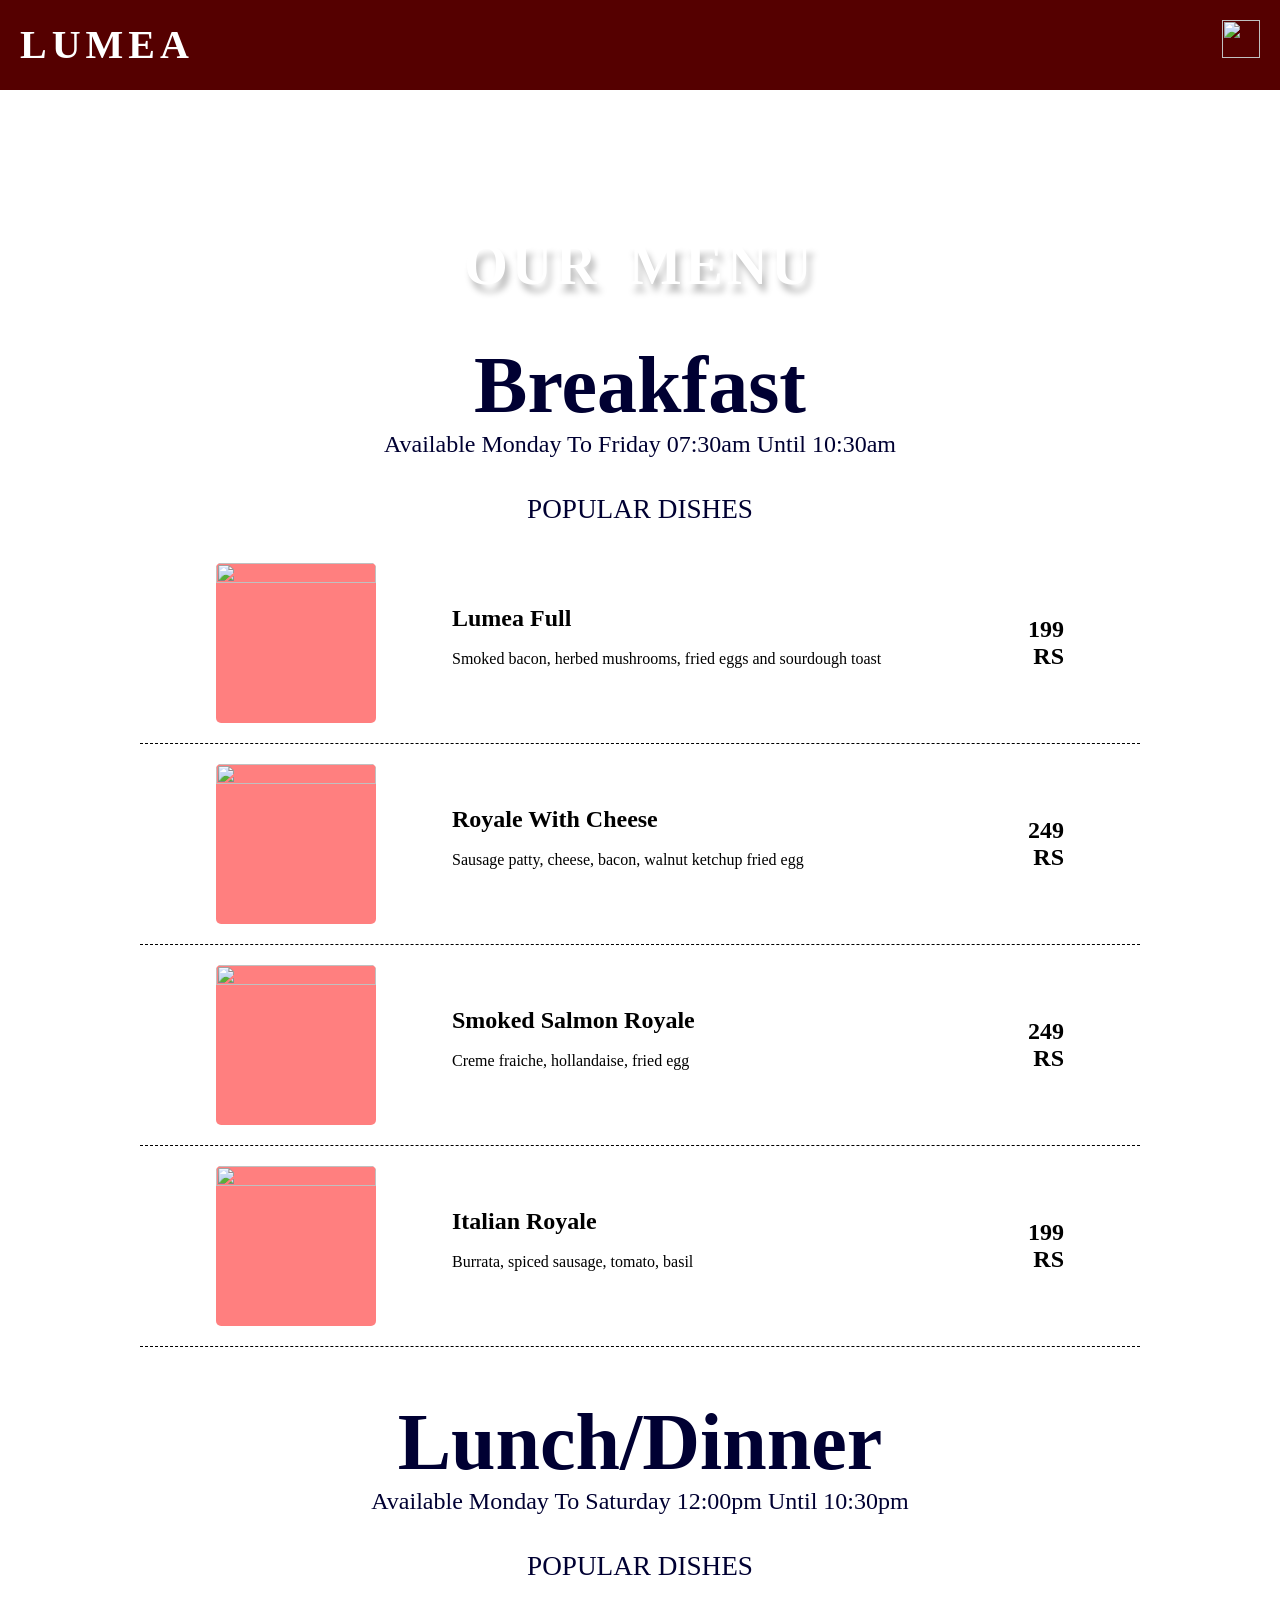
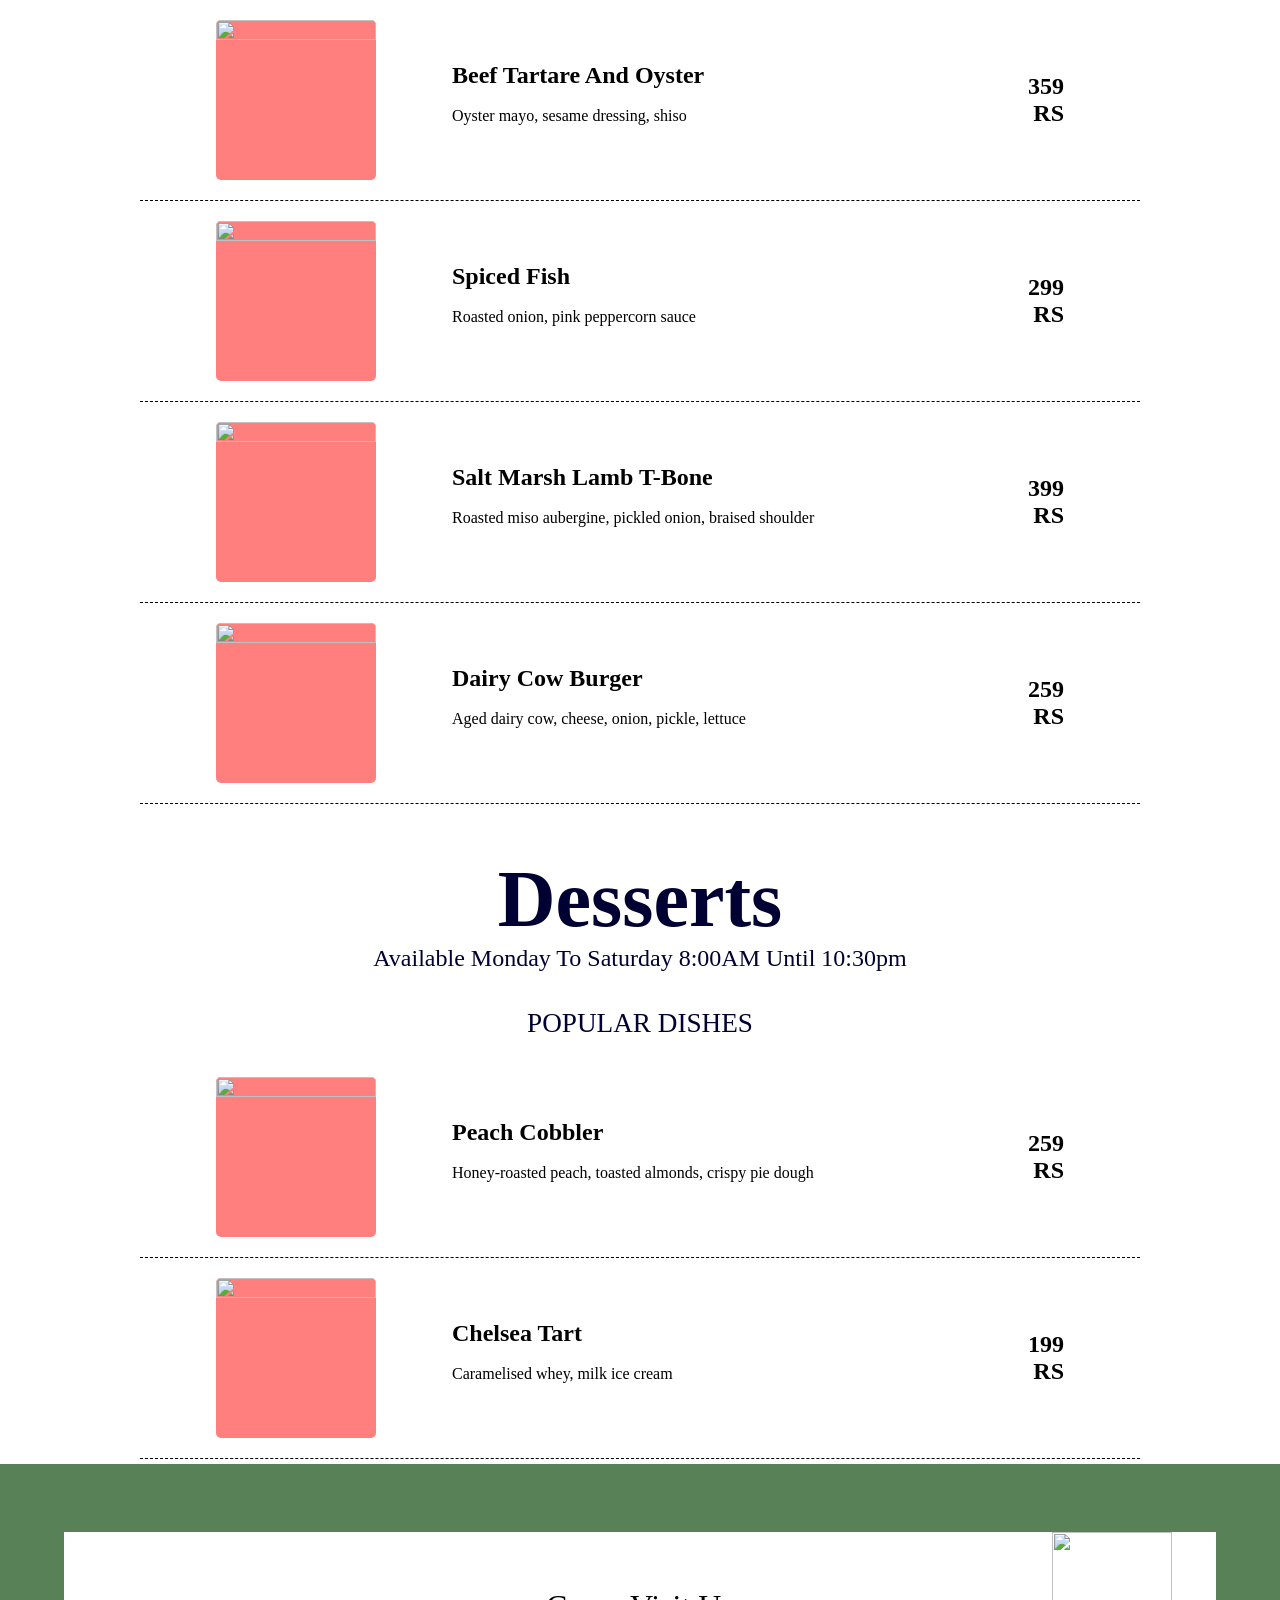
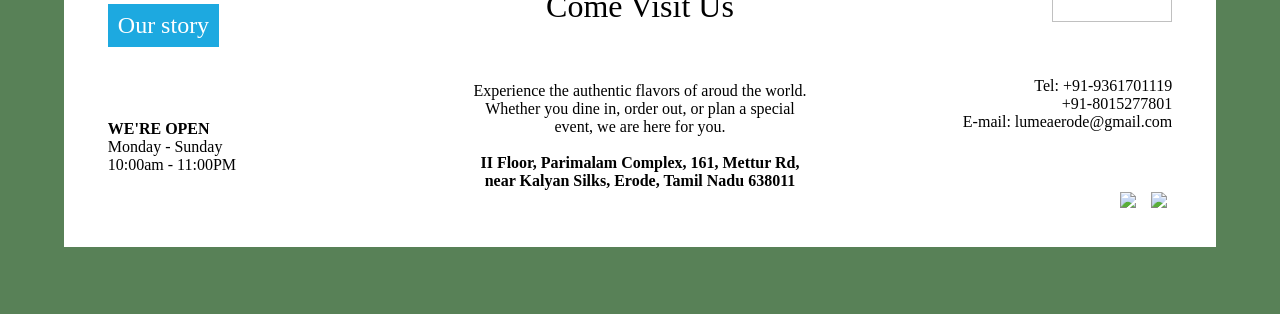
==== Resmenu-2.html @ c438c043 "Add files via upload" ====
<!DOCTYPE html>
<html lang="en">
<head>
    <meta charset="UTF-8">
    <meta name="viewport" content="width=device-width, initial-scale=1.0">
    <title>Menu</title>

    <style>

    * {
    margin: 0px;
    padding: 0px;
    scroll-behavior: smooth;
    }

    @font-face {
    font-family: "Porcine-Heavy";
    src: url("./Porcine-Heavy.ttf");
}

@font-face {
    font-family: "OpenSans-Light";
    src: url("./OpenSans-Light.ttf");
}

@font-face {
    font-family: "Bolularegular";
    src: url("./Bolularegular.otf");
}

@font-face {
    font-family: "Beyond\ Wonderland";
    src: url("./Beyond\ Wonderland.ttf");
}

@font-face {
    font-family: "COILED";
    src: url("./COILED.TTF");
}

@font-face {
    font-family: "anakatrinatan";
    src: url("./anakatrinatan.ttf");
}


/* body
{
    background-image: url(./Menubg.jpg);
    background-size: 100%;
    background-repeat: no-repeat;
} */

    nav
    {
        position: sticky;
        top: 0px;
        z-index: 1;
    }

    .tp {    
    width: 100%;
    height: 90px;
    display: flex;
    flex-wrap: wrap;
    flex-direction: row;
    justify-content: space-between;
    align-items: baseline;
    position: sticky;
    margin-top: 0px;
    z-index: 1;
    background-color: rgb(85, 0, 0);
    }

    h1 {
    color: rgb(255, 255, 255);
    padding-left: 20px;
    padding-top: 20px;
    font-family: "Porcine-Heavy";
    font-size: 2.5rem;
    letter-spacing: 5px;
    }

    .bar {
    /* list-style-image: url("./menu.png"); */
    padding-right: 20px;
    padding-top: 20px;
    }

    .bar img:hover {
    width: 39px;
    height: 39px;
    transition-duration: 200ms;
    transition-timing-function:linear;
    /* border-radius: 10px;
    border: 2px solid white; */
    }



   .BG
   { 
     width: 100%;
     height: auto;
     background-image: url(./Menubg.jpg);
     background-size: 100%;
     background-attachment: fixed;
     background-repeat: no-repeat;
     display: flex;
     flex-wrap: wrap;
     flex-direction: column;
     justify-content: center;
     align-items: center;
   }

    .MENU
    {  
        margin-top: 100px;
        width: 80%;
        height: auto;
        background-color: white;
    }

    .menutitle
    {
        text-align: center;
        font-size: 3.5rem;
        font-family: "anakatrinatan";
        color: white;
        font-weight: 600;
        letter-spacing: 4px;
        word-spacing: 10px;
        text-transform: uppercase;
        text-shadow: 4px 8px 6px rgba(0, 0, 0, 0.25);
        /* background-color: black; */
        background-image: url(./menutitlebg1.jpg);
        height: 150px;
        width: 100%;
        display: flex;
        flex-wrap: wrap;
        justify-content: center;
        align-items: center;
    }

    .menu-content
    {
        width: 100%;
        height: auto;
        display: flex;
        flex-wrap: wrap;
        flex-direction: column;
        justify-content: space-evenly;
        align-items: center;
        row-gap: 25px;
    }

    .content
    {
        width: 100%;
        height: auto;
        border: 2px none;
        
    }
    
    .main
    {
        text-align: center;
        font-size: 5rem;
        font-family: "anakatrinatan";
        color: rgb(0, 0, 50);
        font-weight: 550;
    }

    .main>a{
        text-decoration: none;
        color: rgb(0, 0, 50);
    }

    abbr
    {
        text-decoration: none;
    }

    .side
    {
        text-align: center;
        font-size: 1.5rem;
        font-family: "anakatrinatan";
        color: rgb(0, 0, 50);
        text-transform: capitalize;
    }

    .side-p
    {
        text-align: center;
        font-size: 1.7rem;
        font-family: "anakatrinatan";
        color: rgb(0, 0, 50);
        text-transform:uppercase;
        text-decoration: dotted;
    }

    a:visited
    {
        color: rgb(0, 0, 50);
        text-decoration: none;
    }

    /* .line
    {
        height: 2px;
        border: 2px dotted  rgb(0, 0, 129)  ;
        width: 20%;
        background-color: rgb(0, 0, 129) ;
    } */


    .break-cont
        {
            width: 100%;
            display: grid;
            grid-template-columns: 1fr;
            column-gap: 15px;
        }

    .boxes
        {
            width: 1000px;
            height: 200px;
            background-color: rgb(255, 255, 255);
            border-bottom: 1px dashed black;
            display: flex;
            flex-direction: row;
            justify-content: space-evenly;
            align-items: center;
        }

    .break-img
        {
            width: 160px;
            height: 160px;
            background-color: rgba(255, 0, 0, 0.5);
            border-radius: 5px;
            /* box-shadow: 1px 1px 20px 1px rgba(0, 0, 0, 0.2); */
        }

    .break-img > img
        {
            aspect-ratio: 1/1;
            width: 160px;
            height: auto;
            object-fit: cover;
            border-radius: 5px;
        }

    .dish-name
        {
            font-family: "anakatrinatan";
            font-weight: bold;
            font-size: larger;
            font-size: 1.5rem;
            margin-bottom: 0;
            overflow: hidden;
            text-transform: capitalize;
        }

    .dish-cont
        {
            font-family: "anakatrinatan";
            overflow: hidden;
            height: 50px;
            width: 500px;
        
        }    

    .prize
        {
            font-family: "anakatrinatan";
            text-align: right;
            text-transform: uppercase;
            font-size: 1.5rem;
            font-weight: bolder;
        }    

    
.FOOTER
{
    width: 100%;
    height: 50vh;
    margin-top: 5px;
    background-color: #588157 ;
    display: flex;
    flex-wrap: wrap;
    justify-content: center;
    align-items: center;
}

.footer-nav
{
    height: 70%;
    width: 90%;
    background-color: white;
    display: flex;
    flex-wrap: wrap;
    justify-content: space-evenly;
    align-items: center;
}

.foot-nav-1
{
    width: 30%;
    height: 100%;
    border: 2px black none;
    display: flex;
    flex-wrap: wrap;
    flex-direction: column;
    justify-content: space-evenly;
    align-items: flex-start;
}

.footnav1-button
{
    background-color: rgb(29, 169, 224);
    font-size: 1.5rem;
    color: white;
    font-weight: lighter;
    border: none;
    padding: 8px;
    padding-left: 10px;
    padding-right: 10px;
    font-family: "anakatrinatan";
    transition: ease 1s;
    margin-left: 15px;
}

.footnav1-p
{
    margin-left: 15px;
    font-size: 1rem;
    font-family: "OpenSans-Light";
}    


.foot-nav-2
{
    width: 30%;
    height: 100%;
    border: 2px black none;
    display: flex;
    flex-wrap: wrap;
    flex-direction: column;
    justify-content: space-evenly;
    align-items: center;
}

.footnav2-title
{
    font-family: "COILED";
    font-size:2rem; 
    text-transform: capitalize;
    text-align: center;
}

.footnav2-p
{
    font-size: 1rem;
    font-family: "OpenSans-Light";
    text-align: center;
}


.foot-nav-3
{
    width: 30%;
    height: 100%;
    border: 2px black none;
    display: flex;
    flex-wrap: wrap;
    flex-direction: column;
    justify-content: space-between;
    align-items: flex-end;
}

.footnav3-img
{
    margin-right: 15px;
}

.footnav3-p
{
    font-size: 1rem;
    font-family: "OpenSans-Light";
    text-align: right;
    margin-right: 15px;
    margin-top: 15px;
}

.footnav3-socials
{
    border: 1px none;
    padding: 20px;
    /* /* margin-right: 15px; */
    margin-bottom: 15px; 
    display: flex;
    justify-content: flex-end;
    align-items: flex-end;
    flex-wrap: wrap;
    column-gap: 15px;
}

.footnav1-button > a
{
    color: white;
    text-decoration: none;
}

.footnav1-button > a:visited
{
    color: white;
    text-decoration: none;
}

  



@media only screen and (max-width:910px)
{

    .FOOTER
    {
        width: 100%;
        height: 80vh;
    }
}    

@media only screen and (max-width:615px)
{

     .main
    {
        text-align: center;
        font-size: 2.5rem;
        font-family: "anakatrinatan";
        color: rgb(0, 0, 50);
        font-weight: 550;
    }

     .side
    {
        text-align: center;
        font-size: 1rem;
        font-family: "anakatrinatan";
        color: rgb(0, 0, 50);
    }
    
    .FOOTER
    {
        width: 100%;
        height: 100vh;
    }

    .footer-nav
    {
        display: flex;
        flex-wrap: wrap;
        flex-direction: column;
        justify-content: space-evenly;
        align-items: center;
    }
    .foot-nav-1
    {
        width: 100%;
        height: 30%;
        display: flex;
        flex-wrap: wrap;
        flex-direction: column;
        justify-content: space-evenly;
        align-items: center;
    }  
    .foot-nav-2
    {
        width: 100%;
        height: 30%;
        display: flex;
        flex-wrap: wrap;
        flex-direction: column;
        justify-content: space-evenly;
        align-items: center;
    }  
    .foot-nav-3
    {
        width: 100%;
        height: 30%;
        display: flex;
        flex-wrap: wrap;
        flex-direction: column;
        justify-content: space-evenly;
        align-items: center;
    }  
    
}    

@media only screen and (max-width:540px)
{

    .FOOTER
    {
        width: 100%;
        height: 150vh;
    }

    .footer-nav
    {
        height: 90%;
        display: flex;
        flex-wrap: wrap;
        flex-direction: column;
        justify-content: space-evenly;
        align-items: center;
    }
    .foot-nav-1
    {
        width: 100%;
        height: 30%;
        display: flex;
        flex-wrap: wrap;
        flex-direction: column;
        justify-content: space-evenly;
        align-items: center;
    }  
    .foot-nav-2
    {
        width: 100%;
        height: 30%;
        display: flex;
        flex-wrap: wrap;
        flex-direction: column;
        justify-content: space-evenly;
        align-items: center;
    }  
    .foot-nav-3
    {
        width: 100%;
        height: 30%;
        display: flex;
        flex-wrap: wrap;
        flex-direction: column;
        justify-content: space-evenly;
        align-items: center;
    }  
    
}

@media only screen and (max-width:365px)
{
    
}    

    </style>


</head>
<body>


    <nav>
    <div class="tp">
        <div><h1>LUMEA</h1></div>
        <div class="bar"><a href="./Resnav.html"><img src="./menu.png" height="38px" width="38px"></a></div>
    </div>
    </nav>

    <section class="BG">
    <div class="MENU">
       
        <div class="menutitle"><p>OUR MENU</p></div>

    <div class="menu-content">

        <div class="breakfast-list">

          <div class="content">

                <p class="main"><a href="./Breakfast-Menu1.pdf" target="_blank"><abbr title="click here to view full menu">Breakfast</abbr></a></p>
            <p class="side">Available Monday to Friday 07:30am until 10:30am</p><br><br><p class="side-p">popular dishes</p>
            

          </div><br>    

          <div class="break-cont">

             <div class="boxes">
               <div class="break-img">
                 <img src="./menu-img/break1.jpg">
               </div>
               <div><br><p class="dish-name">Lumea full</p><br>
                  <p class="dish-cont">Smoked bacon, herbed mushrooms, fried eggs and sourdough toast</p>
               </div>
               <div class="prize">199<br>rs</div>
             </div>   

             <div class="boxes">
               <div class="break-img">
                  <img src="./menu-img/break2.jpg">
               </div>
               <div><br><p class="dish-name">Royale with cheese</p><br>
                  <p class="dish-cont">Sausage patty, cheese, bacon, walnut ketchup fried egg</p>
               </div>
               <div class="prize">249<br>rs</div>
             </div>

             <div class="boxes">
               <div class="break-img">
                  <img src="./menu-img/break3.jpg">
               </div>
               <div><br><p class="dish-name">Smoked salmon royale</p><br>
                  <p class="dish-cont">Creme fraiche, hollandaise, fried egg</p>
               </div>
               <div class="prize">249<br>rs</div>
             </div>

             <div class="boxes">
               <div class="break-img">
                  <img src="./menu-img/break4.jpg">
               </div>
               <div><br><p class="dish-name">Italian royale</p><br>
                  <p class="dish-cont">Burrata, spiced sausage, tomato, basil</p>
               </div>
               <div class="prize">199<br>rs</div>
             </div>

        </div>
        </div>
        
        
    

            <div class="line"></div>

            <div class="Lunch-list">

               <div class="content">
                  <p class="main"><a href="./Lunch 1.pdf" target="_blank"><abbr title="click here to view full menu">Lunch/Dinner</abbr></a></p>
                  <p class="side">Available Monday to Saturday 12:00pm until 10:30pm</p><br><br><p class="side-p">popular dishes</p>
               </div><br>

            <div class="break-cont">

             <div class="boxes">
               <div class="break-img">
                 <img src="./menu-img/lunch1.jpg">
               </div>
               <div><br><p class="dish-name">Beef tartare and oyster</p><br>
                  <p class="dish-cont">Oyster mayo, sesame dressing, shiso</p>
               </div>
               <div class="prize">359<br>rs</div>
             </div>   

             <div class="boxes">
               <div class="break-img">
                  <img src="./menu-img/lunch2.jpg">
               </div>
               <div><br><p class="dish-name">Spiced fish</p><br>
                  <p class="dish-cont">Roasted onion, pink peppercorn sauce</p>
               </div>
               <div class="prize">299<br>rs</div>
             </div>

             <div class="boxes">
               <div class="break-img">
                  <img src="./menu-img/lunch3.jpg">
               </div>
               <div><br><p class="dish-name">Salt Marsh lamb T-bone </p><br>
                  <p class="dish-cont">Roasted miso aubergine, pickled onion, braised shoulder</p>
               </div>
               <div class="prize">399<br>rs</div>
             </div>

             <div class="boxes">
               <div class="break-img">
                  <img src="./menu-img/lunch4.jpg">
               </div>
               <div><br><p class="dish-name">Dairy cow burger</p><br>
                  <p class="dish-cont">Aged dairy cow, cheese, onion, pickle, lettuce</p>
               </div>
               <div class="prize">259<br>rs</div>
             </div>

         </div>

        </div>

            <div class="line"></div>



        <div class="desert-list">

            <div class="content">
                <p class="main"><a href="./Dessert-menu-1.pdf" target="_blank"><abbr title="click here to view full menu">Desserts</abbr></a></p>
                <p class="side">Available Monday to Saturday 8:00AM until 10:30pm</p><br><br><p class="side-p">popular dishes</p>
            </div><br>

            <div class="break-cont">

             <div class="boxes">
               <div class="break-img">
                 <img src="./menu-img/dessert1.jpg">
               </div>
               <div><br><p class="dish-name">Peach cobbler</p><br>
                  <p class="dish-cont">Honey-roasted peach, toasted almonds, crispy pie dough</p>
               </div>
               <div class="prize">259<br>rs</div>
             </div>   

             <div class="boxes">
               <div class="break-img">
                  <img src="./menu-img/dessert2.jpg">
               </div>
               <div><br><p class="dish-name">Chelsea tart</p><br>
                  <p class="dish-cont">Caramelised whey, milk ice cream</p>
               </div>
               <div class="prize">199<br>rs</div>
             </div>

             <!-- <div class="boxes">
               <div class="break-img">
                  <img>
               </div>
               <div><p class="dish-name">Lorem ipsum dolor</p>
                  <p class="dish-cont">Lorem ipsum, dolor sit amet consectetur adipisicing.</p>
               </div>
               <div>1000rs</div>
             </div>

             <div class="boxes">
               <div class="break-img">
                  <img>
               </div>
               <div><p class="dish-name">Lorem ipsum dolor</p>
                  <p class="dish-cont">Lorem ipsum, dolor sit amet consectetur adipisicing.</p>
               </div>
               <div>1000rs</div>
             </div> -->

         </div>
        </div>    
  

     </div>
    </div>
    </section>


    <section class="FOOTER">

        <div class="footer-nav">

         <div class="foot-nav-1">
               <button class="footnav1-button"><a href="./ResStory.html">Our story</a></button>
               <p class="footnav1-p">
                <b>WE'RE OPEN</b><br>
                Monday - Sunday<br>
                10:00am - 11:00PM<br>
               </p>
         </div>

         <div class="foot-nav-2">
                <p class="footnav2-title">Come Visit Us</p>
                <p class="footnav2-p">
                    Experience the authentic flavors of aroud the world. Whether you dine in, order out, or plan a special event, 
                    we are here for you.<br><br>
                    <b>II Floor, Parimalam Complex, 161, Mettur Rd, near Kalyan Silks, Erode, Tamil Nadu 638011</b>
                </p>    
         </div>

         <div class="foot-nav-3">
                <img class="footnav3-img" src="./foot-nav-3img.jpg" height="90px" width="120px">
                <p class="footnav3-p">
                    Tel: +91-9361701119<br>
                    +91-8015277801<br>
                    E-mail: lumeaerode@gmail.com     
                </p>
                <div class="footnav3-socials">
                     <a href="https://www.instagram.com/instagram/?hl=en" target="_blank"><img src="./instagram (1).png"></a>
                     <a href="https://www.whatsapp.com/" target="_blank"><img src="./whatsapp (1).png"></a>
                </div>
         </div>
        </div>   
    </section>
    
</body>
</html>
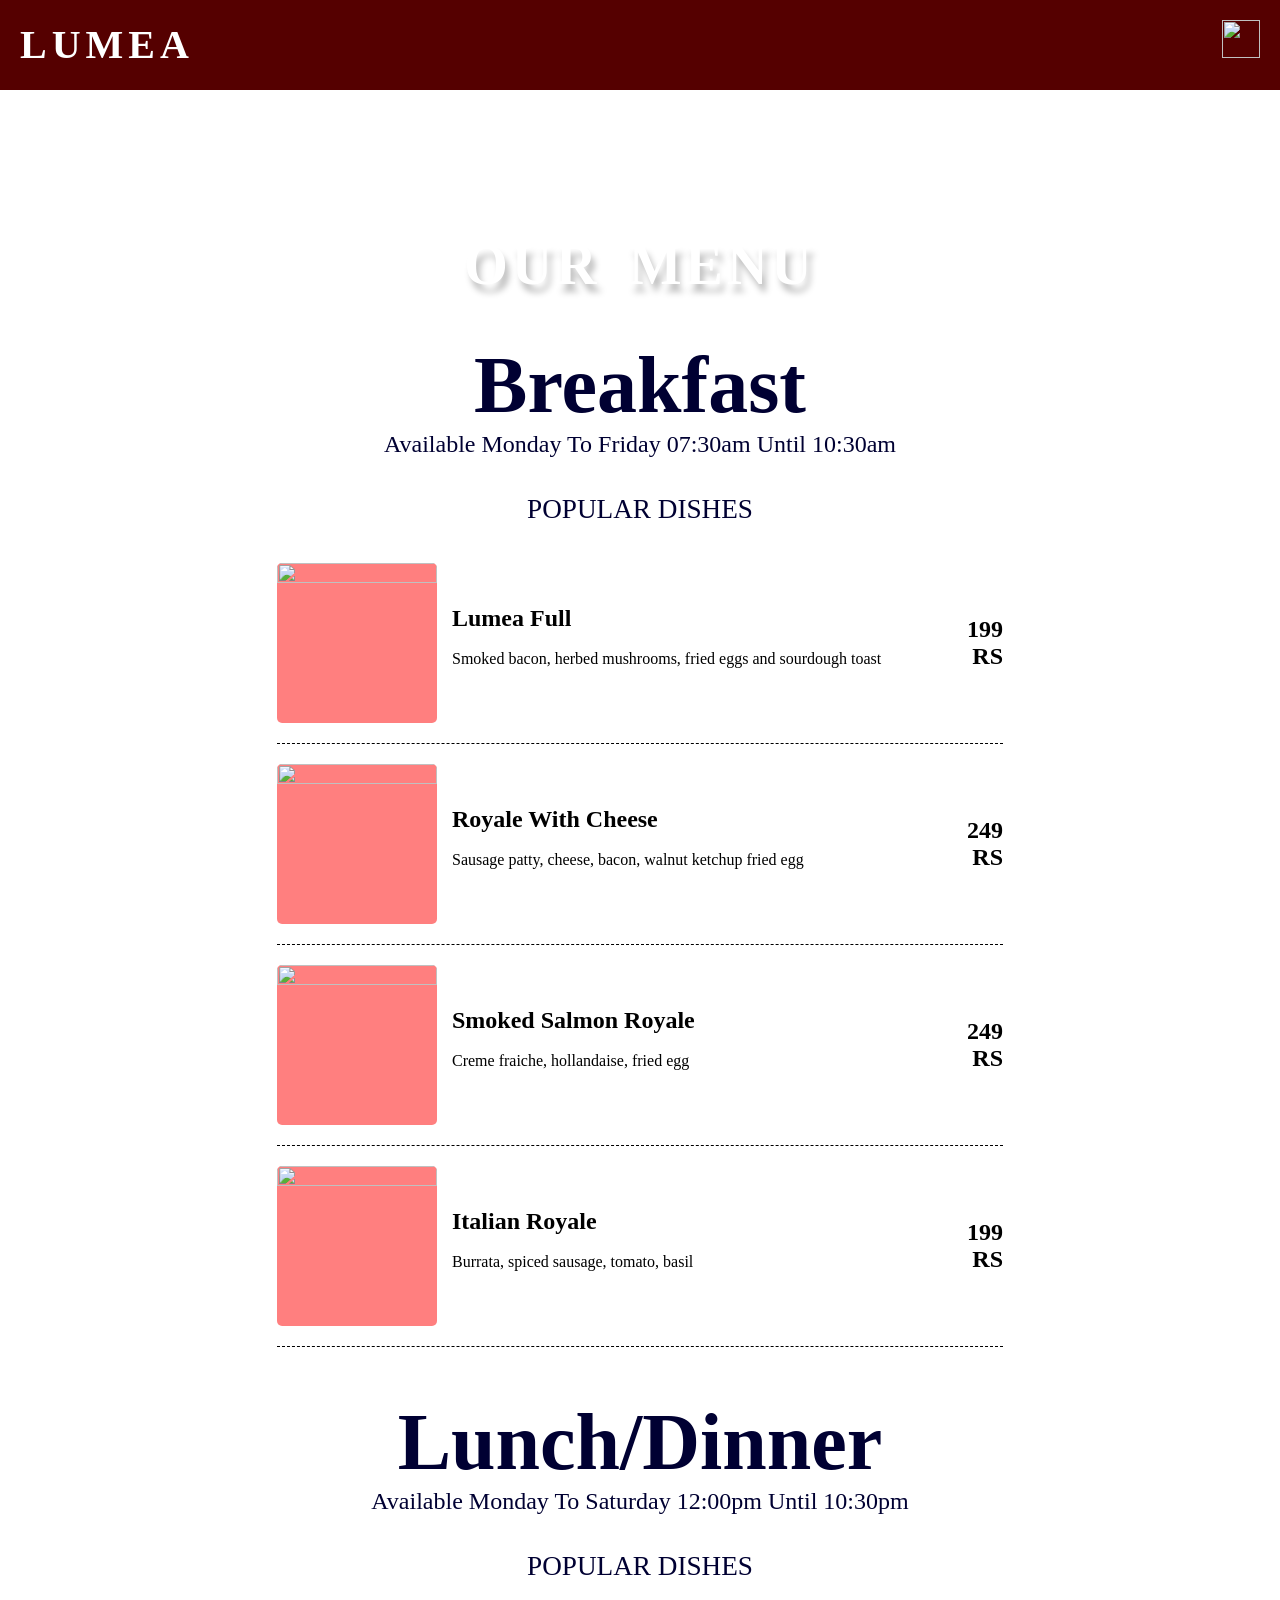
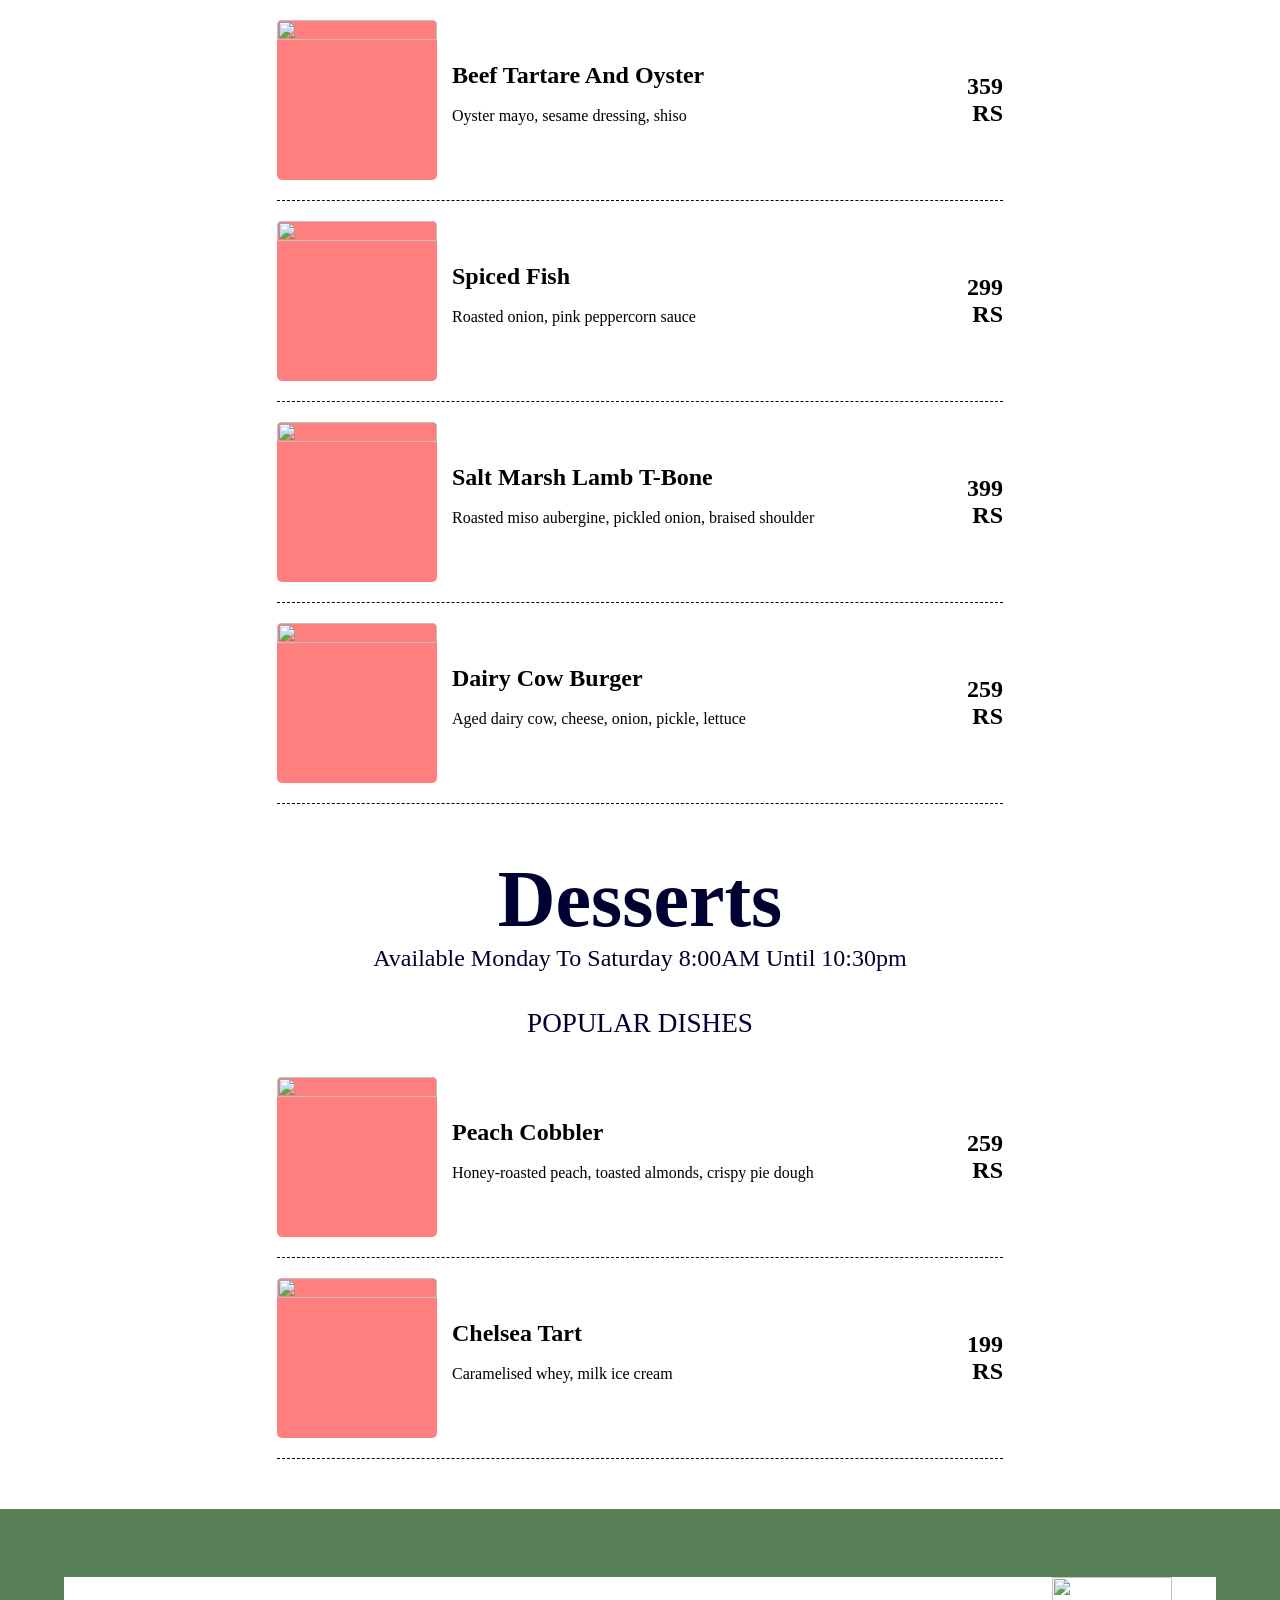
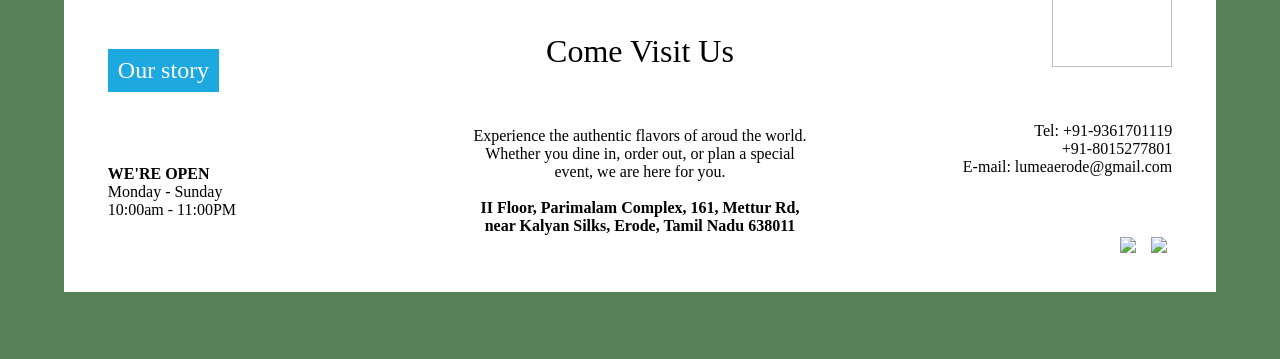
==== commit 6160c259: "Add files via upload" ====
--- a/Resmenu-2.html
+++ b/Resmenu-2.html
@@ -1,212 +1,202 @@
 <!DOCTYPE html>
 <html lang="en">
+
 <head>
     <meta charset="UTF-8">
     <meta name="viewport" content="width=device-width, initial-scale=1.0">
     <title>Menu</title>
 
     <style>
-
-    * {
-    margin: 0px;
-    padding: 0px;
-    scroll-behavior: smooth;
-    }
-
-    @font-face {
-    font-family: "Porcine-Heavy";
-    src: url("./Porcine-Heavy.ttf");
-}
-
-@font-face {
-    font-family: "OpenSans-Light";
-    src: url("./OpenSans-Light.ttf");
-}
-
-@font-face {
-    font-family: "Bolularegular";
-    src: url("./Bolularegular.otf");
-}
-
-@font-face {
-    font-family: "Beyond\ Wonderland";
-    src: url("./Beyond\ Wonderland.ttf");
-}
-
-@font-face {
-    font-family: "COILED";
-    src: url("./COILED.TTF");
-}
-
-@font-face {
-    font-family: "anakatrinatan";
-    src: url("./anakatrinatan.ttf");
-}
-
-
-/* body
+        * {
+            margin: 0px;
+            padding: 0px;
+            scroll-behavior: smooth;
+        }
+
+        @font-face {
+            font-family: "Porcine-Heavy";
+            src: url("./Porcine-Heavy.ttf");
+        }
+
+        @font-face {
+            font-family: "OpenSans-Light";
+            src: url("./OpenSans-Light.ttf");
+        }
+
+        @font-face {
+            font-family: "Bolularegular";
+            src: url("./Bolularegular.otf");
+        }
+
+        @font-face {
+            font-family: "Beyond\ Wonderland";
+            src: url("./Beyond\ Wonderland.ttf");
+        }
+
+        @font-face {
+            font-family: "COILED";
+            src: url("./COILED.TTF");
+        }
+
+        @font-face {
+            font-family: "anakatrinatan";
+            src: url("./anakatrinatan.ttf");
+        }
+
+
+        /* body
 {
     background-image: url(./Menubg.jpg);
     background-size: 100%;
     background-repeat: no-repeat;
 } */
 
-    nav
-    {
-        position: sticky;
-        top: 0px;
-        z-index: 1;
-    }
-
-    .tp {    
-    width: 100%;
-    height: 90px;
-    display: flex;
-    flex-wrap: wrap;
-    flex-direction: row;
-    justify-content: space-between;
-    align-items: baseline;
-    position: sticky;
-    margin-top: 0px;
-    z-index: 1;
-    background-color: rgb(85, 0, 0);
-    }
-
-    h1 {
-    color: rgb(255, 255, 255);
-    padding-left: 20px;
-    padding-top: 20px;
-    font-family: "Porcine-Heavy";
-    font-size: 2.5rem;
-    letter-spacing: 5px;
-    }
-
-    .bar {
-    /* list-style-image: url("./menu.png"); */
-    padding-right: 20px;
-    padding-top: 20px;
-    }
-
-    .bar img:hover {
-    width: 39px;
-    height: 39px;
-    transition-duration: 200ms;
-    transition-timing-function:linear;
-    /* border-radius: 10px;
+        nav {
+            position: sticky;
+            top: 0px;
+            z-index: 1;
+        }
+
+        .tp {
+            width: 100%;
+            height: 90px;
+            display: flex;
+            flex-wrap: wrap;
+            flex-direction: row;
+            justify-content: space-between;
+            align-items: baseline;
+            position: sticky;
+            margin-top: 0px;
+            z-index: 1;
+            background-color: rgb(85, 0, 0);
+        }
+
+        h1 {
+            color: rgb(255, 255, 255);
+            padding-left: 20px;
+            padding-top: 20px;
+            font-family: "Porcine-Heavy";
+            font-size: 2.5rem;
+            letter-spacing: 5px;
+        }
+
+        .bar {
+            /* list-style-image: url("./menu.png"); */
+            padding-right: 20px;
+            padding-top: 20px;
+        }
+
+        .bar img:hover {
+            width: 39px;
+            height: 39px;
+            transition-duration: 200ms;
+            transition-timing-function: linear;
+            /* border-radius: 10px;
     border: 2px solid white; */
-    }
-
-
-
-   .BG
-   { 
-     width: 100%;
-     height: auto;
-     background-image: url(./Menubg.jpg);
-     background-size: 100%;
-     background-attachment: fixed;
-     background-repeat: no-repeat;
-     display: flex;
-     flex-wrap: wrap;
-     flex-direction: column;
-     justify-content: center;
-     align-items: center;
-   }
-
-    .MENU
-    {  
-        margin-top: 100px;
-        width: 80%;
-        height: auto;
-        background-color: white;
-    }
-
-    .menutitle
-    {
-        text-align: center;
-        font-size: 3.5rem;
-        font-family: "anakatrinatan";
-        color: white;
-        font-weight: 600;
-        letter-spacing: 4px;
-        word-spacing: 10px;
-        text-transform: uppercase;
-        text-shadow: 4px 8px 6px rgba(0, 0, 0, 0.25);
-        /* background-color: black; */
-        background-image: url(./menutitlebg1.jpg);
-        height: 150px;
-        width: 100%;
-        display: flex;
-        flex-wrap: wrap;
-        justify-content: center;
-        align-items: center;
-    }
-
-    .menu-content
-    {
-        width: 100%;
-        height: auto;
-        display: flex;
-        flex-wrap: wrap;
-        flex-direction: column;
-        justify-content: space-evenly;
-        align-items: center;
-        row-gap: 25px;
-    }
-
-    .content
-    {
-        width: 100%;
-        height: auto;
-        border: 2px none;
-        
-    }
-    
-    .main
-    {
-        text-align: center;
-        font-size: 5rem;
-        font-family: "anakatrinatan";
-        color: rgb(0, 0, 50);
-        font-weight: 550;
-    }
-
-    .main>a{
-        text-decoration: none;
-        color: rgb(0, 0, 50);
-    }
-
-    abbr
-    {
-        text-decoration: none;
-    }
-
-    .side
-    {
-        text-align: center;
-        font-size: 1.5rem;
-        font-family: "anakatrinatan";
-        color: rgb(0, 0, 50);
-        text-transform: capitalize;
-    }
-
-    .side-p
-    {
-        text-align: center;
-        font-size: 1.7rem;
-        font-family: "anakatrinatan";
-        color: rgb(0, 0, 50);
-        text-transform:uppercase;
-        text-decoration: dotted;
-    }
-
-    a:visited
-    {
-        color: rgb(0, 0, 50);
-        text-decoration: none;
-    }
-
-    /* .line
+        }
+
+
+
+        .BG {
+            width: 100%;
+            height: auto;
+            background-image: url(./Menubg.jpg);
+            background-size: 100%;
+            background-attachment: fixed;
+            background-repeat: no-repeat;
+            display: flex;
+            flex-wrap: wrap;
+            flex-direction: column;
+            justify-content: center;
+            align-items: center;
+            padding-bottom: 50px;
+        }
+
+        .MENU {
+            margin-top: 100px;
+            width: 80%;
+            height: auto;
+            background-color: white;
+        }
+
+        .menutitle {
+            text-align: center;
+            font-size: 3.5rem;
+            font-family: "anakatrinatan";
+            color: white;
+            font-weight: 600;
+            letter-spacing: 4px;
+            word-spacing: 10px;
+            text-transform: uppercase;
+            text-shadow: 4px 8px 6px rgba(0, 0, 0, 0.25);
+            /* background-color: black; */
+            background-image: url(./menutitlebg1.jpg);
+            height: 150px;
+            width: 100%;
+            display: flex;
+            flex-wrap: wrap;
+            justify-content: center;
+            align-items: center;
+        }
+
+        .menu-content {
+            width: 100%;
+            height: auto;
+            display: flex;
+            flex-wrap: wrap;
+            flex-direction: column;
+            justify-content: space-evenly;
+            align-items: center;
+            row-gap: 25px;
+        }
+
+        .content {
+            width: 100%;
+            height: auto;
+            border: 2px none;
+
+        }
+
+        .main {
+            text-align: center;
+            font-size: 5rem;
+            font-family: "anakatrinatan";
+            color: rgb(0, 0, 50);
+            font-weight: 550;
+        }
+
+        .main>a {
+            text-decoration: none;
+            color: rgb(0, 0, 50);
+        }
+
+        abbr {
+            text-decoration: none;
+        }
+
+        .side {
+            text-align: center;
+            font-size: 1.5rem;
+            font-family: "anakatrinatan";
+            color: rgb(0, 0, 50);
+            text-transform: capitalize;
+        }
+
+        .side-p {
+            text-align: center;
+            font-size: 1.7rem;
+            font-family: "anakatrinatan";
+            color: rgb(0, 0, 50);
+            text-transform: uppercase;
+            text-decoration: dotted;
+        }
+
+        a:visited {
+            color: rgb(0, 0, 50);
+            text-decoration: none;
+        }
+
+        /* .line
     {
         height: 2px;
         border: 2px dotted  rgb(0, 0, 129)  ;
@@ -215,16 +205,14 @@
     } */
 
 
-    .break-cont
-        {
+        .break-cont {
             width: 100%;
             display: grid;
             grid-template-columns: 1fr;
             column-gap: 15px;
         }
 
-    .boxes
-        {
+        .boxes {
             width: 1000px;
             height: 200px;
             background-color: rgb(255, 255, 255);
@@ -235,8 +223,7 @@
             align-items: center;
         }
 
-    .break-img
-        {
+        .break-img {
             width: 160px;
             height: 160px;
             background-color: rgba(255, 0, 0, 0.5);
@@ -244,8 +231,7 @@
             /* box-shadow: 1px 1px 20px 1px rgba(0, 0, 0, 0.2); */
         }
 
-    .break-img > img
-        {
+        .break-img>img {
             aspect-ratio: 1/1;
             width: 160px;
             height: auto;
@@ -253,8 +239,7 @@
             border-radius: 5px;
         }
 
-    .dish-name
-        {
+        .dish-name {
             font-family: "anakatrinatan";
             font-weight: bold;
             font-size: larger;
@@ -264,492 +249,522 @@
             text-transform: capitalize;
         }
 
-    .dish-cont
-        {
+        .dish-cont {
             font-family: "anakatrinatan";
             overflow: hidden;
             height: 50px;
             width: 500px;
-        
-        }    
-
-    .prize
-        {
+        }
+
+        .prize {
             font-family: "anakatrinatan";
             text-align: right;
             text-transform: uppercase;
             font-size: 1.5rem;
             font-weight: bolder;
-        }    
-
-    
-.FOOTER
-{
-    width: 100%;
-    height: 50vh;
-    margin-top: 5px;
-    background-color: #588157 ;
-    display: flex;
-    flex-wrap: wrap;
-    justify-content: center;
-    align-items: center;
-}
-
-.footer-nav
-{
-    height: 70%;
-    width: 90%;
-    background-color: white;
-    display: flex;
-    flex-wrap: wrap;
-    justify-content: space-evenly;
-    align-items: center;
-}
-
-.foot-nav-1
-{
-    width: 30%;
-    height: 100%;
-    border: 2px black none;
-    display: flex;
-    flex-wrap: wrap;
-    flex-direction: column;
-    justify-content: space-evenly;
-    align-items: flex-start;
-}
-
-.footnav1-button
-{
-    background-color: rgb(29, 169, 224);
-    font-size: 1.5rem;
-    color: white;
-    font-weight: lighter;
-    border: none;
-    padding: 8px;
-    padding-left: 10px;
-    padding-right: 10px;
-    font-family: "anakatrinatan";
-    transition: ease 1s;
-    margin-left: 15px;
-}
-
-.footnav1-p
-{
-    margin-left: 15px;
-    font-size: 1rem;
-    font-family: "OpenSans-Light";
-}    
-
-
-.foot-nav-2
-{
-    width: 30%;
-    height: 100%;
-    border: 2px black none;
-    display: flex;
-    flex-wrap: wrap;
-    flex-direction: column;
-    justify-content: space-evenly;
-    align-items: center;
-}
-
-.footnav2-title
-{
-    font-family: "COILED";
-    font-size:2rem; 
-    text-transform: capitalize;
-    text-align: center;
-}
-
-.footnav2-p
-{
-    font-size: 1rem;
-    font-family: "OpenSans-Light";
-    text-align: center;
-}
-
-
-.foot-nav-3
-{
-    width: 30%;
-    height: 100%;
-    border: 2px black none;
-    display: flex;
-    flex-wrap: wrap;
-    flex-direction: column;
-    justify-content: space-between;
-    align-items: flex-end;
-}
-
-.footnav3-img
-{
-    margin-right: 15px;
-}
-
-.footnav3-p
-{
-    font-size: 1rem;
-    font-family: "OpenSans-Light";
-    text-align: right;
-    margin-right: 15px;
-    margin-top: 15px;
-}
-
-.footnav3-socials
-{
-    border: 1px none;
-    padding: 20px;
-    /* /* margin-right: 15px; */
-    margin-bottom: 15px; 
-    display: flex;
-    justify-content: flex-end;
-    align-items: flex-end;
-    flex-wrap: wrap;
-    column-gap: 15px;
-}
-
-.footnav1-button > a
-{
-    color: white;
-    text-decoration: none;
-}
-
-.footnav1-button > a:visited
-{
-    color: white;
-    text-decoration: none;
-}
-
-  
-
-
-
-@media only screen and (max-width:910px)
-{
-
-    .FOOTER
-    {
-        width: 100%;
-        height: 80vh;
-    }
-}    
-
-@media only screen and (max-width:615px)
-{
-
-     .main
-    {
-        text-align: center;
-        font-size: 2.5rem;
-        font-family: "anakatrinatan";
-        color: rgb(0, 0, 50);
-        font-weight: 550;
-    }
-
-     .side
-    {
-        text-align: center;
-        font-size: 1rem;
-        font-family: "anakatrinatan";
-        color: rgb(0, 0, 50);
-    }
-    
-    .FOOTER
-    {
-        width: 100%;
-        height: 100vh;
-    }
-
-    .footer-nav
-    {
-        display: flex;
-        flex-wrap: wrap;
-        flex-direction: column;
-        justify-content: space-evenly;
-        align-items: center;
-    }
-    .foot-nav-1
-    {
-        width: 100%;
-        height: 30%;
-        display: flex;
-        flex-wrap: wrap;
-        flex-direction: column;
-        justify-content: space-evenly;
-        align-items: center;
-    }  
-    .foot-nav-2
-    {
-        width: 100%;
-        height: 30%;
-        display: flex;
-        flex-wrap: wrap;
-        flex-direction: column;
-        justify-content: space-evenly;
-        align-items: center;
-    }  
-    .foot-nav-3
-    {
-        width: 100%;
-        height: 30%;
-        display: flex;
-        flex-wrap: wrap;
-        flex-direction: column;
-        justify-content: space-evenly;
-        align-items: center;
-    }  
-    
-}    
-
-@media only screen and (max-width:540px)
-{
-
-    .FOOTER
-    {
-        width: 100%;
-        height: 150vh;
-    }
-
-    .footer-nav
-    {
-        height: 90%;
-        display: flex;
-        flex-wrap: wrap;
-        flex-direction: column;
-        justify-content: space-evenly;
-        align-items: center;
-    }
-    .foot-nav-1
-    {
-        width: 100%;
-        height: 30%;
-        display: flex;
-        flex-wrap: wrap;
-        flex-direction: column;
-        justify-content: space-evenly;
-        align-items: center;
-    }  
-    .foot-nav-2
-    {
-        width: 100%;
-        height: 30%;
-        display: flex;
-        flex-wrap: wrap;
-        flex-direction: column;
-        justify-content: space-evenly;
-        align-items: center;
-    }  
-    .foot-nav-3
-    {
-        width: 100%;
-        height: 30%;
-        display: flex;
-        flex-wrap: wrap;
-        flex-direction: column;
-        justify-content: space-evenly;
-        align-items: center;
-    }  
-    
-}
-
-@media only screen and (max-width:365px)
-{
-    
-}    
-
+        }
+
+
+        .FOOTER {
+            width: 100%;
+            height: 50vh;
+            background-color: #588157;
+            display: flex;
+            flex-wrap: wrap;
+            justify-content: center;
+            align-items: center;
+        }
+
+        .footer-nav {
+            height: 70%;
+            width: 90%;
+            background-color: white;
+            display: flex;
+            flex-wrap: wrap;
+            justify-content: space-evenly;
+            align-items: center;
+        }
+
+        .foot-nav-1 {
+            width: 30%;
+            height: 100%;
+            border: 2px black none;
+            display: flex;
+            flex-wrap: wrap;
+            flex-direction: column;
+            justify-content: space-evenly;
+            align-items: flex-start;
+        }
+
+        .footnav1-button {
+            background-color: rgb(29, 169, 224);
+            font-size: 1.5rem;
+            color: white;
+            font-weight: lighter;
+            border: none;
+            padding: 8px;
+            padding-left: 10px;
+            padding-right: 10px;
+            font-family: "anakatrinatan";
+            transition: ease 1s;
+            margin-left: 15px;
+        }
+
+        .footnav1-p {
+            margin-left: 15px;
+            font-size: 1rem;
+            font-family: "OpenSans-Light";
+        }
+
+
+        .foot-nav-2 {
+            width: 30%;
+            height: 100%;
+            border: 2px black none;
+            display: flex;
+            flex-wrap: wrap;
+            flex-direction: column;
+            justify-content: space-evenly;
+            align-items: center;
+        }
+
+        .footnav2-title {
+            font-family: "COILED";
+            font-size: 2rem;
+            text-transform: capitalize;
+            text-align: center;
+        }
+
+        .footnav2-p {
+            font-size: 1rem;
+            font-family: "OpenSans-Light";
+            text-align: center;
+        }
+
+
+        .foot-nav-3 {
+            width: 30%;
+            height: 100%;
+            border: 2px black none;
+            display: flex;
+            flex-wrap: wrap;
+            flex-direction: column;
+            justify-content: space-between;
+            align-items: flex-end;
+        }
+
+        .footnav3-img {
+            margin-right: 15px;
+        }
+
+        .footnav3-p {
+            font-size: 1rem;
+            font-family: "OpenSans-Light";
+            text-align: right;
+            margin-right: 15px;
+            margin-top: 15px;
+        }
+
+        .footnav3-socials {
+            border: 1px none;
+            padding: 20px;
+            /* /* margin-right: 15px; */
+            margin-bottom: 15px;
+            display: flex;
+            justify-content: flex-end;
+            align-items: flex-end;
+            flex-wrap: wrap;
+            column-gap: 15px;
+        }
+
+        .footnav1-button>a {
+            color: white;
+            text-decoration: none;
+        }
+
+        .footnav1-button>a:visited {
+            color: white;
+            text-decoration: none;
+        }
+
+
+
+
+        @media only screen and (max-width:1300px) {
+            .boxes {
+                width: auto;
+                height: 200px;
+                gap: 15px;
+            }
+
+
+        }
+
+        @media only screen and (max-width:910px) {
+
+            .boxes {
+                width: auto;
+                height: auto;
+                gap: 15px;
+                display: flex;
+                flex-direction: row;
+                flex-wrap: wrap;
+                justify-content: space-evenly;
+                align-items: center;
+                padding: 10px;
+            }
+
+            .dish-cont {
+                height: auto;
+                width: auto;
+            }
+
+            .FOOTER {
+                width: 100%;
+                height: 80vh;
+            }
+        }
+
+        @media only screen and (max-width:615px) {
+
+            .main {
+                text-align: center;
+                font-size: 2.5rem;
+                font-family: "anakatrinatan";
+                color: rgb(0, 0, 50);
+                font-weight: 550;
+            }
+
+            .side {
+                text-align: center;
+                font-size: 1rem;
+                font-family: "anakatrinatan";
+                color: rgb(0, 0, 50);
+            }
+
+            .FOOTER {
+                width: 100%;
+                height: 100vh;
+            }
+
+            .footer-nav {
+                display: flex;
+                flex-wrap: wrap;
+                flex-direction: column;
+                justify-content: space-evenly;
+                align-items: center;
+            }
+
+            .foot-nav-1 {
+                width: 100%;
+                height: 30%;
+                display: flex;
+                flex-wrap: wrap;
+                flex-direction: column;
+                justify-content: space-evenly;
+                align-items: center;
+            }
+
+            .foot-nav-2 {
+                width: 100%;
+                height: 30%;
+                display: flex;
+                flex-wrap: wrap;
+                flex-direction: column;
+                justify-content: space-evenly;
+                align-items: center;
+            }
+
+            .foot-nav-3 {
+                width: 100%;
+                height: 30%;
+                display: flex;
+                flex-wrap: wrap;
+                flex-direction: column;
+                justify-content: space-evenly;
+                align-items: center;
+            }
+
+        }
+
+        @media only screen and (max-width:540px) {
+
+            .BG {
+                width: 100%;
+                height: auto;
+                background-size: 100% auto;
+                background-repeat: repeat;
+                padding-bottom: 50px;
+            }
+
+            .boxes {
+                width: auto;
+                height: auto;
+                gap: 15px;
+                display: flex;
+                flex-direction: column;
+                flex-wrap: wrap;
+                justify-content: space-evenly;
+                align-items: center;
+                padding: 10px;
+            }
+
+            .dish-cont {
+                height: auto;
+                width: auto;
+            }
+
+            .FOOTER {
+                width: 100%;
+                height: 80vh;
+            }
+
+            .FOOTER {
+                width: 100%;
+                height: auto;
+                padding-bottom: 25px;
+                padding-top: 25px;
+            }
+
+            .footer-nav {
+                padding-bottom: 25px;
+                padding-top: 25px;
+                height: 90%;
+                display: flex;
+                flex-wrap: wrap;
+                flex-direction: column;
+                justify-content: space-evenly;
+                align-items: center;
+            }
+
+            .foot-nav-1 {
+                width: 100%;
+                height: 30%;
+                display: flex;
+                flex-wrap: wrap;
+                flex-direction: column;
+                justify-content: space-evenly;
+                align-items: center;
+            }
+
+            .foot-nav-2 {
+                width: 100%;
+                height: 30%;
+                display: flex;
+                flex-wrap: wrap;
+                flex-direction: column;
+                justify-content: space-evenly;
+                align-items: center;
+            }
+
+            .foot-nav-3 {
+                width: 100%;
+                height: 30%;
+                display: flex;
+                flex-wrap: wrap;
+                flex-direction: column;
+                justify-content: space-evenly;
+                align-items: center;
+            }
+
+        }
+
+        @media only screen and (max-width:340px){
+
+        }
     </style>
 
 
 </head>
+
 <body>
 
 
     <nav>
-    <div class="tp">
-        <div><h1>LUMEA</h1></div>
-        <div class="bar"><a href="./Resnav.html"><img src="./menu.png" height="38px" width="38px"></a></div>
-    </div>
+        <div class="tp">
+            <div>
+                <h1>LUMEA</h1>
+            </div>
+            <div class="bar"><a href="./Resnav.html"><img src="./menu.png" height="38px" width="38px"></a></div>
+        </div>
     </nav>
 
     <section class="BG">
-    <div class="MENU">
-       
-        <div class="menutitle"><p>OUR MENU</p></div>
-
-    <div class="menu-content">
-
-        <div class="breakfast-list">
-
-          <div class="content">
-
-                <p class="main"><a href="./Breakfast-Menu1.pdf" target="_blank"><abbr title="click here to view full menu">Breakfast</abbr></a></p>
-            <p class="side">Available Monday to Friday 07:30am until 10:30am</p><br><br><p class="side-p">popular dishes</p>
-            
-
-          </div><br>    
-
-          <div class="break-cont">
-
-             <div class="boxes">
-               <div class="break-img">
-                 <img src="./menu-img/break1.jpg">
-               </div>
-               <div><br><p class="dish-name">Lumea full</p><br>
-                  <p class="dish-cont">Smoked bacon, herbed mushrooms, fried eggs and sourdough toast</p>
-               </div>
-               <div class="prize">199<br>rs</div>
-             </div>   
-
-             <div class="boxes">
-               <div class="break-img">
-                  <img src="./menu-img/break2.jpg">
-               </div>
-               <div><br><p class="dish-name">Royale with cheese</p><br>
-                  <p class="dish-cont">Sausage patty, cheese, bacon, walnut ketchup fried egg</p>
-               </div>
-               <div class="prize">249<br>rs</div>
-             </div>
-
-             <div class="boxes">
-               <div class="break-img">
-                  <img src="./menu-img/break3.jpg">
-               </div>
-               <div><br><p class="dish-name">Smoked salmon royale</p><br>
-                  <p class="dish-cont">Creme fraiche, hollandaise, fried egg</p>
-               </div>
-               <div class="prize">249<br>rs</div>
-             </div>
-
-             <div class="boxes">
-               <div class="break-img">
-                  <img src="./menu-img/break4.jpg">
-               </div>
-               <div><br><p class="dish-name">Italian royale</p><br>
-                  <p class="dish-cont">Burrata, spiced sausage, tomato, basil</p>
-               </div>
-               <div class="prize">199<br>rs</div>
-             </div>
-
+        <div class="MENU">
+
+            <div class="menutitle">
+                <p>OUR MENU</p>
+            </div>
+
+            <div class="menu-content">
+
+                <div class="breakfast-list">
+
+                    <div class="content">
+
+                        <p class="main"><a href="./Breakfast-Menu1.pdf" target="_blank"><abbr
+                                    title="click here to view full menu">Breakfast</abbr></a></p>
+                        <p class="side">Available Monday to Friday 07:30am until 10:30am</p><br><br>
+                        <p class="side-p">popular dishes</p>
+
+
+                    </div><br>
+
+                    <div class="break-cont">
+
+                        <div class="boxes">
+                            <div class="break-img">
+                                <img src="./menu-img/break1.jpg">
+                            </div>
+                            <div><br>
+                                <p class="dish-name">Lumea full</p><br>
+                                <p class="dish-cont">Smoked bacon, herbed mushrooms, fried eggs and sourdough toast</p>
+                            </div>
+                            <div class="prize">199<br>rs</div>
+                        </div>
+
+                        <div class="boxes">
+                            <div class="break-img">
+                                <img src="./menu-img/break2.jpg">
+                            </div>
+                            <div><br>
+                                <p class="dish-name">Royale with cheese</p><br>
+                                <p class="dish-cont">Sausage patty, cheese, bacon, walnut ketchup fried egg</p>
+                            </div>
+                            <div class="prize">249<br>rs</div>
+                        </div>
+
+                        <div class="boxes">
+                            <div class="break-img">
+                                <img src="./menu-img/break3.jpg">
+                            </div>
+                            <div><br>
+                                <p class="dish-name">Smoked salmon royale</p><br>
+                                <p class="dish-cont">Creme fraiche, hollandaise, fried egg</p>
+                            </div>
+                            <div class="prize">249<br>rs</div>
+                        </div>
+
+                        <div class="boxes">
+                            <div class="break-img">
+                                <img src="./menu-img/break4.jpg">
+                            </div>
+                            <div><br>
+                                <p class="dish-name">Italian royale</p><br>
+                                <p class="dish-cont">Burrata, spiced sausage, tomato, basil</p>
+                            </div>
+                            <div class="prize">199<br>rs</div>
+                        </div>
+
+                    </div>
+                </div>
+
+
+
+
+                <div class="line"></div>
+
+                <div class="Lunch-list">
+
+                    <div class="content">
+                        <p class="main"><a href="./Lunch 1.pdf" target="_blank"><abbr
+                                    title="click here to view full menu">Lunch/Dinner</abbr></a></p>
+                        <p class="side">Available Monday to Saturday 12:00pm until 10:30pm</p><br><br>
+                        <p class="side-p">popular dishes</p>
+                    </div><br>
+
+                    <div class="break-cont">
+
+                        <div class="boxes">
+                            <div class="break-img">
+                                <img src="./menu-img/lunch1.jpg">
+                            </div>
+                            <div><br>
+                                <p class="dish-name">Beef tartare and oyster</p><br>
+                                <p class="dish-cont">Oyster mayo, sesame dressing, shiso</p>
+                            </div>
+                            <div class="prize">359<br>rs</div>
+                        </div>
+
+                        <div class="boxes">
+                            <div class="break-img">
+                                <img src="./menu-img/lunch2.jpg">
+                            </div>
+                            <div><br>
+                                <p class="dish-name">Spiced fish</p><br>
+                                <p class="dish-cont">Roasted onion, pink peppercorn sauce</p>
+                            </div>
+                            <div class="prize">299<br>rs</div>
+                        </div>
+
+                        <div class="boxes">
+                            <div class="break-img">
+                                <img src="./menu-img/lunch3.jpg">
+                            </div>
+                            <div><br>
+                                <p class="dish-name">Salt Marsh lamb T-bone </p><br>
+                                <p class="dish-cont">Roasted miso aubergine, pickled onion, braised shoulder</p>
+                            </div>
+                            <div class="prize">399<br>rs</div>
+                        </div>
+
+                        <div class="boxes">
+                            <div class="break-img">
+                                <img src="./menu-img/lunch4.jpg">
+                            </div>
+                            <div><br>
+                                <p class="dish-name">Dairy cow burger</p><br>
+                                <p class="dish-cont">Aged dairy cow, cheese, onion, pickle, lettuce</p>
+                            </div>
+                            <div class="prize">259<br>rs</div>
+                        </div>
+
+                    </div>
+
+                </div>
+
+                <div class="line"></div>
+
+
+
+                <div class="desert-list">
+
+                    <div class="content">
+                        <p class="main"><a href="./Dessert-menu-1.pdf" target="_blank"><abbr
+                                    title="click here to view full menu">Desserts</abbr></a></p>
+                        <p class="side">Available Monday to Saturday 8:00AM until 10:30pm</p><br><br>
+                        <p class="side-p">popular dishes</p>
+                    </div><br>
+
+                    <div class="break-cont">
+
+                        <div class="boxes">
+                            <div class="break-img">
+                                <img src="./menu-img/dessert1.jpg">
+                            </div>
+                            <div><br>
+                                <p class="dish-name">Peach cobbler</p><br>
+                                <p class="dish-cont">Honey-roasted peach, toasted almonds, crispy pie dough</p>
+                            </div>
+                            <div class="prize">259<br>rs</div>
+                        </div>
+
+                        <div class="boxes">
+                            <div class="break-img">
+                                <img src="./menu-img/dessert2.jpg">
+                            </div>
+                            <div><br>
+                                <p class="dish-name">Chelsea tart</p><br>
+                                <p class="dish-cont">Caramelised whey, milk ice cream</p>
+                            </div>
+                            <div class="prize">199<br>rs</div>
+                        </div>
+                    </div>
+                </div>
+
+
+            </div>
         </div>
-        </div>
-        
-        
-    
-
-            <div class="line"></div>
-
-            <div class="Lunch-list">
-
-               <div class="content">
-                  <p class="main"><a href="./Lunch 1.pdf" target="_blank"><abbr title="click here to view full menu">Lunch/Dinner</abbr></a></p>
-                  <p class="side">Available Monday to Saturday 12:00pm until 10:30pm</p><br><br><p class="side-p">popular dishes</p>
-               </div><br>
-
-            <div class="break-cont">
-
-             <div class="boxes">
-               <div class="break-img">
-                 <img src="./menu-img/lunch1.jpg">
-               </div>
-               <div><br><p class="dish-name">Beef tartare and oyster</p><br>
-                  <p class="dish-cont">Oyster mayo, sesame dressing, shiso</p>
-               </div>
-               <div class="prize">359<br>rs</div>
-             </div>   
-
-             <div class="boxes">
-               <div class="break-img">
-                  <img src="./menu-img/lunch2.jpg">
-               </div>
-               <div><br><p class="dish-name">Spiced fish</p><br>
-                  <p class="dish-cont">Roasted onion, pink peppercorn sauce</p>
-               </div>
-               <div class="prize">299<br>rs</div>
-             </div>
-
-             <div class="boxes">
-               <div class="break-img">
-                  <img src="./menu-img/lunch3.jpg">
-               </div>
-               <div><br><p class="dish-name">Salt Marsh lamb T-bone </p><br>
-                  <p class="dish-cont">Roasted miso aubergine, pickled onion, braised shoulder</p>
-               </div>
-               <div class="prize">399<br>rs</div>
-             </div>
-
-             <div class="boxes">
-               <div class="break-img">
-                  <img src="./menu-img/lunch4.jpg">
-               </div>
-               <div><br><p class="dish-name">Dairy cow burger</p><br>
-                  <p class="dish-cont">Aged dairy cow, cheese, onion, pickle, lettuce</p>
-               </div>
-               <div class="prize">259<br>rs</div>
-             </div>
-
-         </div>
-
-        </div>
-
-            <div class="line"></div>
-
-
-
-        <div class="desert-list">
-
-            <div class="content">
-                <p class="main"><a href="./Dessert-menu-1.pdf" target="_blank"><abbr title="click here to view full menu">Desserts</abbr></a></p>
-                <p class="side">Available Monday to Saturday 8:00AM until 10:30pm</p><br><br><p class="side-p">popular dishes</p>
-            </div><br>
-
-            <div class="break-cont">
-
-             <div class="boxes">
-               <div class="break-img">
-                 <img src="./menu-img/dessert1.jpg">
-               </div>
-               <div><br><p class="dish-name">Peach cobbler</p><br>
-                  <p class="dish-cont">Honey-roasted peach, toasted almonds, crispy pie dough</p>
-               </div>
-               <div class="prize">259<br>rs</div>
-             </div>   
-
-             <div class="boxes">
-               <div class="break-img">
-                  <img src="./menu-img/dessert2.jpg">
-               </div>
-               <div><br><p class="dish-name">Chelsea tart</p><br>
-                  <p class="dish-cont">Caramelised whey, milk ice cream</p>
-               </div>
-               <div class="prize">199<br>rs</div>
-             </div>
-
-             <!-- <div class="boxes">
-               <div class="break-img">
-                  <img>
-               </div>
-               <div><p class="dish-name">Lorem ipsum dolor</p>
-                  <p class="dish-cont">Lorem ipsum, dolor sit amet consectetur adipisicing.</p>
-               </div>
-               <div>1000rs</div>
-             </div>
-
-             <div class="boxes">
-               <div class="break-img">
-                  <img>
-               </div>
-               <div><p class="dish-name">Lorem ipsum dolor</p>
-                  <p class="dish-cont">Lorem ipsum, dolor sit amet consectetur adipisicing.</p>
-               </div>
-               <div>1000rs</div>
-             </div> -->
-
-         </div>
-        </div>    
-  
-
-     </div>
-    </div>
     </section>
 
 
@@ -757,38 +772,41 @@
 
         <div class="footer-nav">
 
-         <div class="foot-nav-1">
-               <button class="footnav1-button"><a href="./ResStory.html">Our story</a></button>
-               <p class="footnav1-p">
-                <b>WE'RE OPEN</b><br>
-                Monday - Sunday<br>
-                10:00am - 11:00PM<br>
-               </p>
-         </div>
-
-         <div class="foot-nav-2">
+            <div class="foot-nav-1">
+                <button class="footnav1-button"><a href="./ResStory.html">Our story</a></button>
+                <p class="footnav1-p">
+                    <b>WE'RE OPEN</b><br>
+                    Monday - Sunday<br>
+                    10:00am - 11:00PM<br>
+                </p>
+            </div>
+
+            <div class="foot-nav-2">
                 <p class="footnav2-title">Come Visit Us</p>
                 <p class="footnav2-p">
-                    Experience the authentic flavors of aroud the world. Whether you dine in, order out, or plan a special event, 
+                    Experience the authentic flavors of aroud the world. Whether you dine in, order out, or plan a
+                    special event,
                     we are here for you.<br><br>
                     <b>II Floor, Parimalam Complex, 161, Mettur Rd, near Kalyan Silks, Erode, Tamil Nadu 638011</b>
-                </p>    
-         </div>
-
-         <div class="foot-nav-3">
+                </p>
+            </div>
+
+            <div class="foot-nav-3">
                 <img class="footnav3-img" src="./foot-nav-3img.jpg" height="90px" width="120px">
                 <p class="footnav3-p">
                     Tel: +91-9361701119<br>
                     +91-8015277801<br>
-                    E-mail: lumeaerode@gmail.com     
+                    E-mail: lumeaerode@gmail.com
                 </p>
                 <div class="footnav3-socials">
-                     <a href="https://www.instagram.com/instagram/?hl=en" target="_blank"><img src="./instagram (1).png"></a>
-                     <a href="https://www.whatsapp.com/" target="_blank"><img src="./whatsapp (1).png"></a>
+                    <a href="https://www.instagram.com/instagram/?hl=en" target="_blank"><img
+                            src="./instagram (1).png"></a>
+                    <a href="https://www.whatsapp.com/" target="_blank"><img src="./whatsapp (1).png"></a>
                 </div>
-         </div>
-        </div>   
+            </div>
+        </div>
     </section>
-    
+
 </body>
+
 </html>
